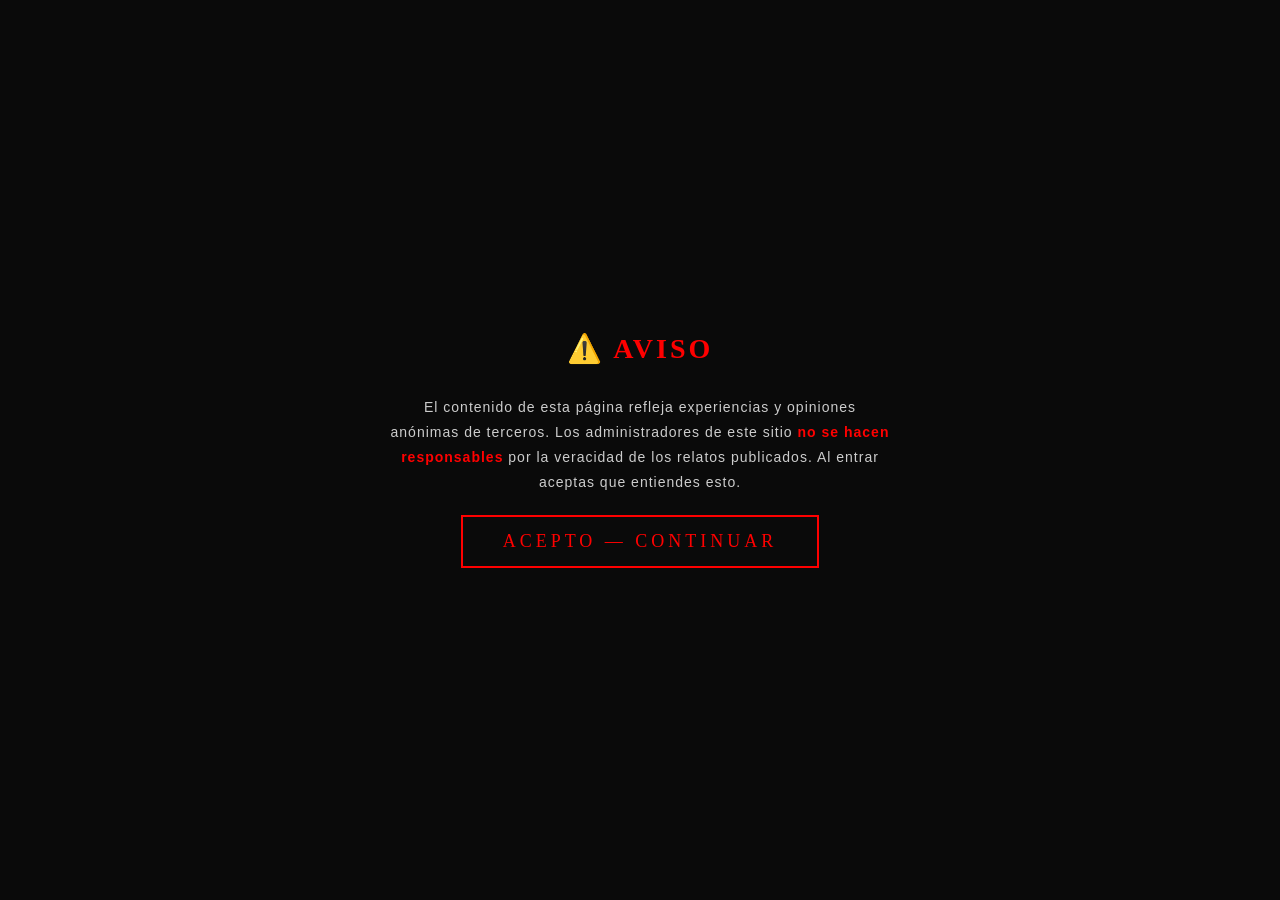
==== index.html @ 514b0c7c "Add files via upload" ====
<!DOCTYPE html>
<html lang="es">
  <head>
    <title>PLXXX - Lo que no se dice</title>
    <meta name="viewport" content="width=device-width, initial-scale=1.0">
    <style>
      * { margin: 0; padding: 0; box-sizing: border-box; }

      body {
        background-color: #0a0a0a;
        display: flex;
        flex-direction: column;
        align-items: center;
        justify-content: center;
        height: 100vh;
        overflow: hidden;
        font-family: Impact, sans-serif;
      }

      .particula {
        position: fixed;
        background: #ff0000;
        border-radius: 50%;
        animation: caer linear infinite;
        opacity: 0.6;
      }

      @keyframes caer {
        0% { transform: translateY(-10px); opacity: 0.6; }
        100% { transform: translateY(110vh); opacity: 0; }
      }

      .logo {
        width: 180px;
        animation: aparecer 1.5s ease;
        margin-bottom: 20px;
        z-index: 1;
      }

      h1 {
        color: #ff0000;
        font-size: 52px;
        letter-spacing: 6px;
        text-align: center;
        animation: aparecer 1.5s ease;
        z-index: 1;
        text-shadow: 0 0 20px #ff0000;
      }

      p {
        color: #888888;
        font-family: Arial, sans-serif;
        font-size: 14px;
        letter-spacing: 3px;
        text-align: center;
        margin-top: 10px;
        animation: aparecer 2s ease;
        z-index: 1;
        text-transform: uppercase;
      }

      .linea {
        width: 200px;
        height: 2px;
        background: #ff0000;
        margin: 25px auto;
        animation: expandir 1.5s ease;
        z-index: 1;
      }

      @keyframes expandir {
        from { width: 0; }
        to { width: 200px; }
      }

      .btn {
        background: transparent;
        color: #ff0000;
        border: 2px solid #ff0000;
        padding: 14px 40px;
        font-family: Impact;
        font-size: 18px;
        letter-spacing: 4px;
        cursor: pointer;
        animation: aparecer 2.5s ease;
        z-index: 1;
        transition: all 0.3s;
        text-transform: uppercase;
      }

      .btn:hover {
        background: #ff0000;
        color: #ffffff;
        box-shadow: 0 0 20px #ff0000;
      }

      @keyframes aparecer {
        from { opacity: 0; transform: translateY(20px); }
        to { opacity: 1; transform: translateY(0); }
      }

      /* Pantallas */
      .pantalla {
        position: fixed;
        top: 0; left: 0;
        width: 100%; height: 100%;
        background: #0a0a0a;
        z-index: 999;
        display: flex;
        flex-direction: column;
        align-items: center;
        justify-content: center;
        padding: 40px;
      }

      .pantalla h2 {
        color: #ff0000;
        font-family: Impact;
        letter-spacing: 3px;
        font-size: 28px;
        text-align: center;
        margin-bottom: 20px;
      }

      .pantalla p {
        color: #cccccc;
        max-width: 500px;
        text-align: center;
        line-height: 1.8;
        font-family: Arial;
        letter-spacing: 1px;
        text-transform: none;
        margin-bottom: 20px;
      }

      .pantalla input {
        background: #1a1a1a;
        border: 1px solid #ff0000;
        color: #ffffff;
        padding: 12px 20px;
        font-size: 18px;
        text-align: center;
        letter-spacing: 4px;
        font-family: Impact;
        width: 200px;
        margin-bottom: 15px;
      }

      .error {
        color: #ff0000;
        font-family: Arial;
        font-size: 13px;
        display: none;
        margin-bottom: 10px;
      }
    </style>
  </head>
  <body>

    <!-- Pantalla 1 — Términos -->
    <div class="pantalla" id="pantalla-terminos">
      <h2>⚠️ AVISO</h2>
      <p>El contenido de esta página refleja experiencias y opiniones anónimas de terceros. Los administradores de este sitio <strong style="color:#ff0000;">no se hacen responsables</strong> por la veracidad de los relatos publicados. Al entrar aceptas que entiendes esto.</p>
      <button class="btn" onclick="aceptarTerminos()">ACEPTO — CONTINUAR</button>
    </div>

    <!-- Pantalla 2 — Contraseña -->
    <div class="pantalla" id="pantalla-contra" style="display:none;">
      <h2>🔐 ACCESO RESTRINGIDO</h2>
      <p style="color:#ff0000; font-family:Arial; letter-spacing:1px; text-transform:none;">¿Cuál es el abreviativo de la Comisión Organización Mundial de la Salud?</p>
      <input id="inputContra" type="text" placeholder="Tu respuesta..." maxlength="10">
      <p class="error" id="error-contra">❌ Respuesta incorrecta. Inténtalo de nuevo.</p>
      <button class="btn" onclick="verificarContra()">ENTRAR</button>
    </div>

    <!-- Contenido de inicio -->
    <img class="logo" src="logo-plxxx.svg" alt="Logo PLXXX">
    <h1>PLXXX</h1>
    <p>Lo que no se dice</p>
    <div class="linea"></div>
    <button class="btn" onclick="location.href='plerd.html'">VER HISTORIAS</button>

    <script>
      // Partículas
      for (let i = 0; i < 40; i++) {
        const p = document.createElement('div');
        p.classList.add('particula');
        p.style.left = Math.random() * 100 + 'vw';
        p.style.animationDuration = (Math.random() * 4 + 3) + 's';
        p.style.animationDelay = (Math.random() * 5) + 's';
        p.style.width = p.style.height = (Math.random() * 3 + 1) + 'px';
        document.body.appendChild(p);
      }

      // Aceptar términos
      function aceptarTerminos() {
        document.getElementById('pantalla-terminos').style.display = 'none';
        document.getElementById('pantalla-contra').style.display = 'flex';
      }

      // Verificar contraseña
      function verificarContra() {
        const respuesta = document.getElementById('inputContra').value.trim().toUpperCase();
        if (respuesta === 'OMS') {
          document.getElementById('pantalla-contra').style.display = 'none';
        } else {
          document.getElementById('error-contra').style.display = 'block';
          document.getElementById('inputContra').value = '';
        }
      }

      // Enter para verificar
      document.addEventListener('keypress', function(e) {
        if (e.key === 'Enter') verificarContra();
      });
    </script>

  </body>
</html>
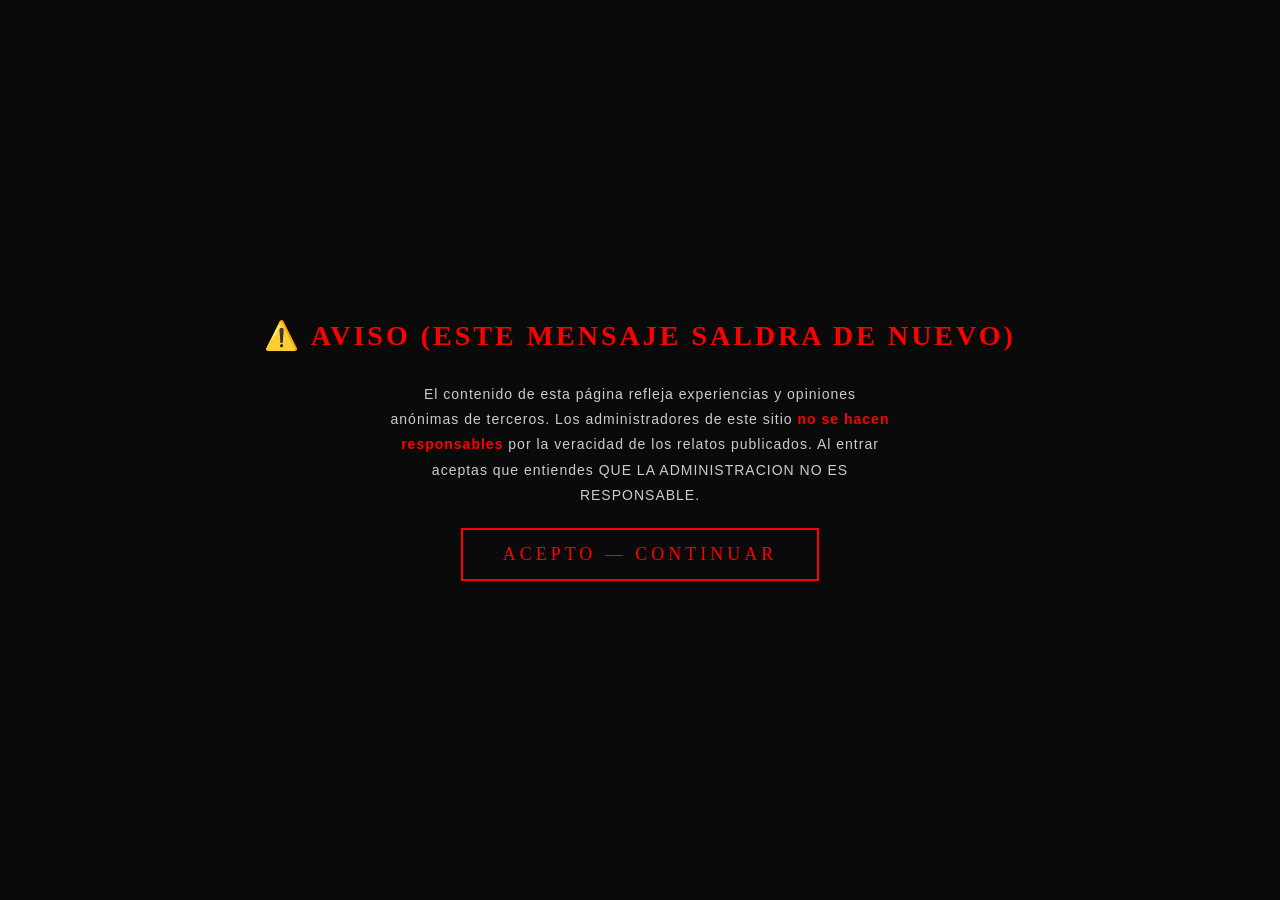
==== commit fefd910b: "Modify terms screen and session handling Updated terms acceptance message and added session check." ====
--- a/index.html
+++ b/index.html
@@ -26,8 +26,8 @@
       }
 
       @keyframes caer {
-        0% { transform: translateY(-10px); opacity: 0.6; }
-        100% { transform: translateY(110vh); opacity: 0; }
+        from { transform: translateY(-10px); opacity: 0.6; }
+        to { transform: translateY(110vh); opacity: 0; }
       }
 
       .logo {
@@ -99,7 +99,6 @@
         to { opacity: 1; transform: translateY(0); }
       }
 
-      /* Pantallas */
       .pantalla {
         position: fixed;
         top: 0; left: 0;
@@ -158,9 +157,9 @@
   <body>
 
     <!-- Pantalla 1 — Términos -->
-    <div class="pantalla" id="pantalla-terminos">
-      <h2>⚠️ AVISO</h2>
-      <p>El contenido de esta página refleja experiencias y opiniones anónimas de terceros. Los administradores de este sitio <strong style="color:#ff0000;">no se hacen responsables</strong> por la veracidad de los relatos publicados. Al entrar aceptas que entiendes esto.</p>
+    <div class="pantalla" id="pantalla-terminos" style="display:none;">
+      <h2>⚠️ AVISO (ESTE MENSAJE SALDRA DE NUEVO)</h2>
+      <p>El contenido de esta página refleja experiencias y opiniones anónimas de terceros. Los administradores de este sitio <strong style="color:#ff0000;">no se hacen responsables</strong> por la veracidad de los relatos publicados. Al entrar aceptas que entiendes QUE LA ADMINISTRACION NO ES RESPONSABLE.</p>
       <button class="btn" onclick="aceptarTerminos()">ACEPTO — CONTINUAR</button>
     </div>
 
@@ -192,6 +191,11 @@
         document.body.appendChild(p);
       }
 
+      // Verificar si ya entró en esta sesión
+      if (!sessionStorage.getItem('acceso')) {
+        document.getElementById('pantalla-terminos').style.display = 'flex';
+      }
+
       // Aceptar términos
       function aceptarTerminos() {
         document.getElementById('pantalla-terminos').style.display = 'none';
@@ -203,6 +207,7 @@
         const respuesta = document.getElementById('inputContra').value.trim().toUpperCase();
         if (respuesta === 'OMS') {
           document.getElementById('pantalla-contra').style.display = 'none';
+          sessionStorage.setItem('acceso', 'true');
         } else {
           document.getElementById('error-contra').style.display = 'block';
           document.getElementById('inputContra').value = '';
@@ -216,4 +221,4 @@
     </script>
 
   </body>
-</html>+</html>
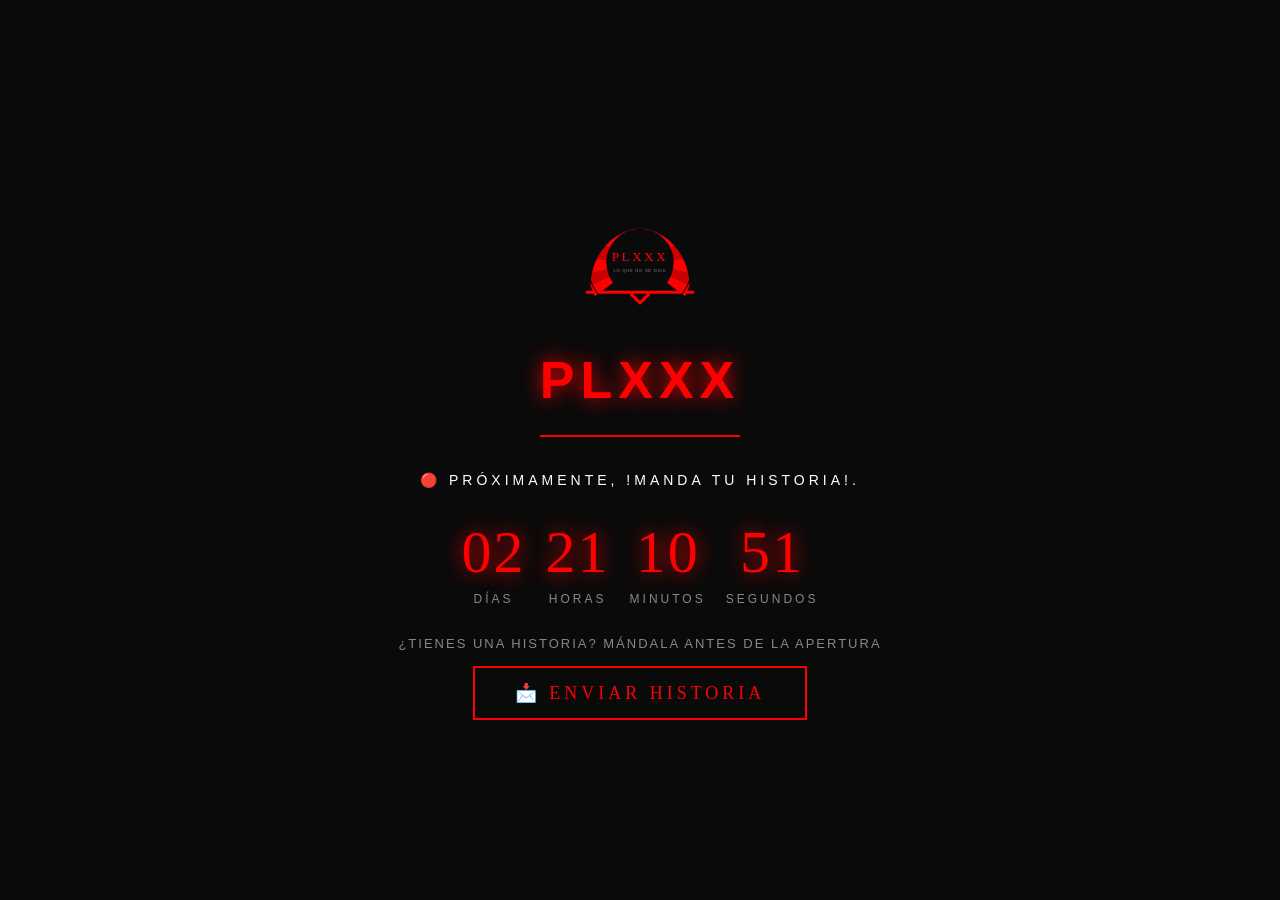
==== commit ef5f1d35: "Implement countdown timer and related styles Added countdown display and styling for upcoming launch" ====
--- a/index.html
+++ b/index.html
@@ -110,6 +110,7 @@
         align-items: center;
         justify-content: center;
         padding: 40px;
+        text-align: center;
       }
 
       .pantalla h2 {
@@ -117,14 +118,12 @@
         font-family: Impact;
         letter-spacing: 3px;
         font-size: 28px;
-        text-align: center;
         margin-bottom: 20px;
       }
 
       .pantalla p {
         color: #cccccc;
         max-width: 500px;
-        text-align: center;
         line-height: 1.8;
         font-family: Arial;
         letter-spacing: 1px;
@@ -152,21 +151,83 @@
         display: none;
         margin-bottom: 10px;
       }
+
+      /* Contador */
+      .contador-box {
+        display: flex;
+        gap: 20px;
+        margin: 20px 0;
+        z-index: 1;
+        flex-wrap: wrap;
+        justify-content: center;
+      }
+
+      .unidad {
+        display: flex;
+        flex-direction: column;
+        align-items: center;
+      }
+
+      .numero {
+        font-size: 60px;
+        color: #ff0000;
+        font-family: Impact;
+        text-shadow: 0 0 20px #ff0000;
+        letter-spacing: 2px;
+      }
+
+      .label {
+        color: #888888;
+        font-family: Arial;
+        font-size: 12px;
+        letter-spacing: 3px;
+        text-transform: uppercase;
+        margin-top: 5px;
+      }
+
+      .proximamente {
+        color: #ffffff;
+        font-size: 14px;
+        letter-spacing: 4px;
+        text-transform: uppercase;
+        font-family: Arial;
+        margin-bottom: 10px;
+        z-index: 1;
+      }
     </style>
   </head>
   <body>
 
+    <!-- Pantalla contador — se muestra si no ha llegado a 0 -->
+    <div id="pantalla-contador" style="display:none; position:fixed; top:0; left:0; width:100%; height:100%; background:#0a0a0a; z-index:998; flex-direction:column; align-items:center; justify-content:center;">
+      <img src="logo-plxxx.svg" style="width:150px; margin-bottom:20px; z-index:1;">
+      <h1 style="z-index:1;">PLXXX</h1>
+      <div class="linea"></div>
+      <p class="proximamente">🔴 Próximamente, !Manda tu historia!.</p>
+      <div class="contador-box">
+        <div class="unidad"><span class="numero" id="dias">00</span><span class="label">Días</span></div>
+        <div class="unidad"><span class="numero" id="horas">00</span><span class="label">Horas</span></div>
+        <div class="unidad"><span class="numero" id="minutos">00</span><span class="label">Minutos</span></div>
+        <div class="unidad"><span class="numero" id="segundos">00</span><span class="label">Segundos</span></div>
+      </div>
+
+      <p style="color:#888888; font-family:Arial; font-size:13px; letter-spacing:2px; text-transform:uppercase; margin-bottom:15px; z-index:1;">¿Tienes una historia? Mándala antes de la apertura</p>
+      <button class="btn" onclick="window.open('https://docs.google.com/forms/d/e/1FAIpQLScJXa2MnkqdpDf5YPSnR5CqCqTky10bjcARLaUrjzVdtqr2GA/viewform?usp=publish-editor', '_blank')" style="z-index:1;">
+        📩 ENVIAR HISTORIA
+      </button>
+    </div>
+
     <!-- Pantalla 1 — Términos -->
     <div class="pantalla" id="pantalla-terminos" style="display:none;">
-      <h2>⚠️ AVISO (ESTE MENSAJE SALDRA DE NUEVO)</h2>
-      <p>El contenido de esta página refleja experiencias y opiniones anónimas de terceros. Los administradores de este sitio <strong style="color:#ff0000;">no se hacen responsables</strong> por la veracidad de los relatos publicados. Al entrar aceptas que entiendes QUE LA ADMINISTRACION NO ES RESPONSABLE.</p>
+      <h2>⚠️ AVISO</h2>
+      <p>El contenido de esta página refleja experiencias y opiniones anónimas de terceros. Los administradores de este sitio <strong style="color:#ff0000;">no se hacen responsables</strong> por la veracidad de los relatos publicados. Al entrar aceptas que entiendes esto.</p>
       <button class="btn" onclick="aceptarTerminos()">ACEPTO — CONTINUAR</button>
     </div>
 
     <!-- Pantalla 2 — Contraseña -->
     <div class="pantalla" id="pantalla-contra" style="display:none;">
       <h2>🔐 ACCESO RESTRINGIDO</h2>
-      <p style="color:#ff0000; font-family:Arial; letter-spacing:1px; text-transform:none;">¿Cuál es el abreviativo de la Comisión Organización Mundial de la Salud?</p>
+      <p style="color:#ff0000;">¿Cuál es el abreviativo de la Comisión Organización Mundial de la Salud?</p>
       <input id="inputContra" type="text" placeholder="Tu respuesta..." maxlength="10">
       <p class="error" id="error-contra">❌ Respuesta incorrecta. Inténtalo de nuevo.</p>
       <button class="btn" onclick="verificarContra()">ENTRAR</button>
@@ -191,8 +252,44 @@
         document.body.appendChild(p);
       }
 
-      // Verificar si ya entró en esta sesión
-      if (!sessionStorage.getItem('acceso')) {
+      // Fecha de lanzamiento — 3 días desde ahora
+      const lanzamiento = new Date();
+      lanzamiento.setDate(lanzamiento.getDate() + 3);
+      lanzamiento.setHours(0, 0, 0, 0);
+
+      function actualizarContador() {
+        const ahora = new Date().getTime();
+        const distancia = lanzamiento - ahora;
+
+        if (distancia <= 0) {
+          // Contador llegó a 0 — mostrar página normal
+          document.getElementById('pantalla-contador').style.display = 'none';
+          document.getElementById('pantalla-terminos').style.display = 'flex';
+          return;
+        }
+
+        const dias = Math.floor(distancia / (1000 * 60 * 60 * 24));
+        const horas = Math.floor((distancia % (1000 * 60 * 60 * 24)) / (1000 * 60 * 60));
+        const minutos = Math.floor((distancia % (1000 * 60 * 60)) / (1000 * 60));
+        const segundos = Math.floor((distancia % (1000 * 60)) / 1000);
+
+        document.getElementById('dias').textContent = String(dias).padStart(2, '0');
+        document.getElementById('horas').textContent = String(horas).padStart(2, '0');
+        document.getElementById('minutos').textContent = String(minutos).padStart(2, '0');
+        document.getElementById('segundos').textContent = String(segundos).padStart(2, '0');
+      }
+
+      // Verificar si el contador ya terminó
+      const ahora = new Date().getTime();
+      const distancia = lanzamiento - ahora;
+
+      if (distancia > 0) {
+        // Mostrar contador
+        document.getElementById('pantalla-contador').style.display = 'flex';
+        actualizarContador();
+        setInterval(actualizarContador, 1000);
+      } else {
+        // Ya terminó, mostrar términos
         document.getElementById('pantalla-terminos').style.display = 'flex';
       }
 
@@ -214,7 +311,6 @@
         }
       }
 
-      // Enter para verificar
       document.addEventListener('keypress', function(e) {
         if (e.key === 'Enter') verificarContra();
       });
@@ -222,3 +318,6 @@
 
   </body>
 </html>
+
+  </body>
+</html>
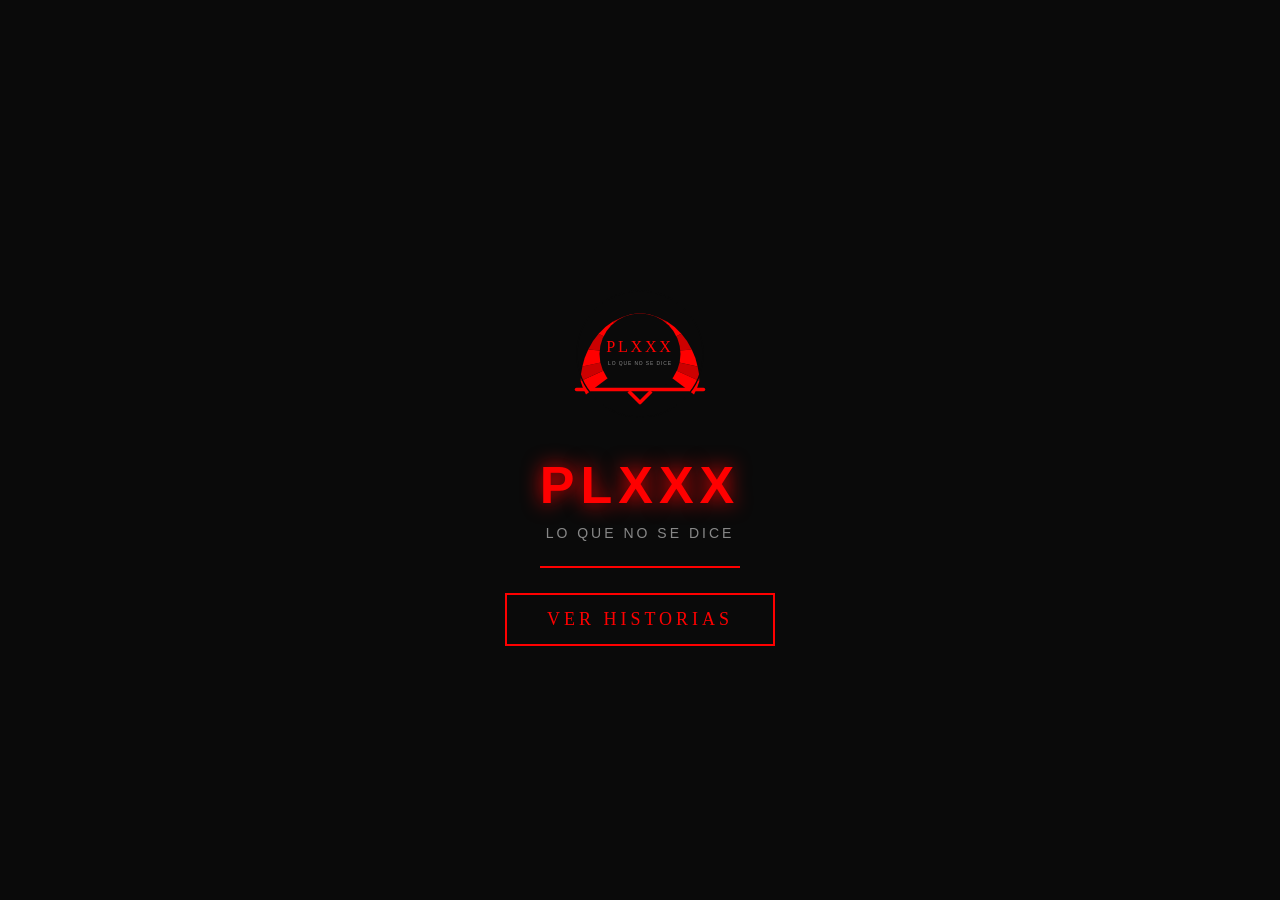
==== commit d4e00e36: "Implement secret code to skip counter Added secret code functionality to bypass counter display." ====
--- a/index.html
+++ b/index.html
@@ -241,6 +241,21 @@
     <button class="btn" onclick="location.href='plerd.html'">VER HISTORIAS</button>
 
     <script>
+      // Código secreto para saltarse el contador
+const urlParams = new URLSearchParams(window.location.search);
+const codigoSecreto = urlParams.get('code');
+
+if (codigoSecreto === '081125') {
+  document.getElementById('pantalla-contador').style.display = 'none';
+  document.getElementById('pantalla-terminos').style.display = 'flex';
+}
+```
+
+---
+
+## Para entrar sin contador usa esta URL:
+```
+bit.ly/PLxxx?code=081125
       // Partículas
       for (let i = 0; i < 40; i++) {
         const p = document.createElement('div');
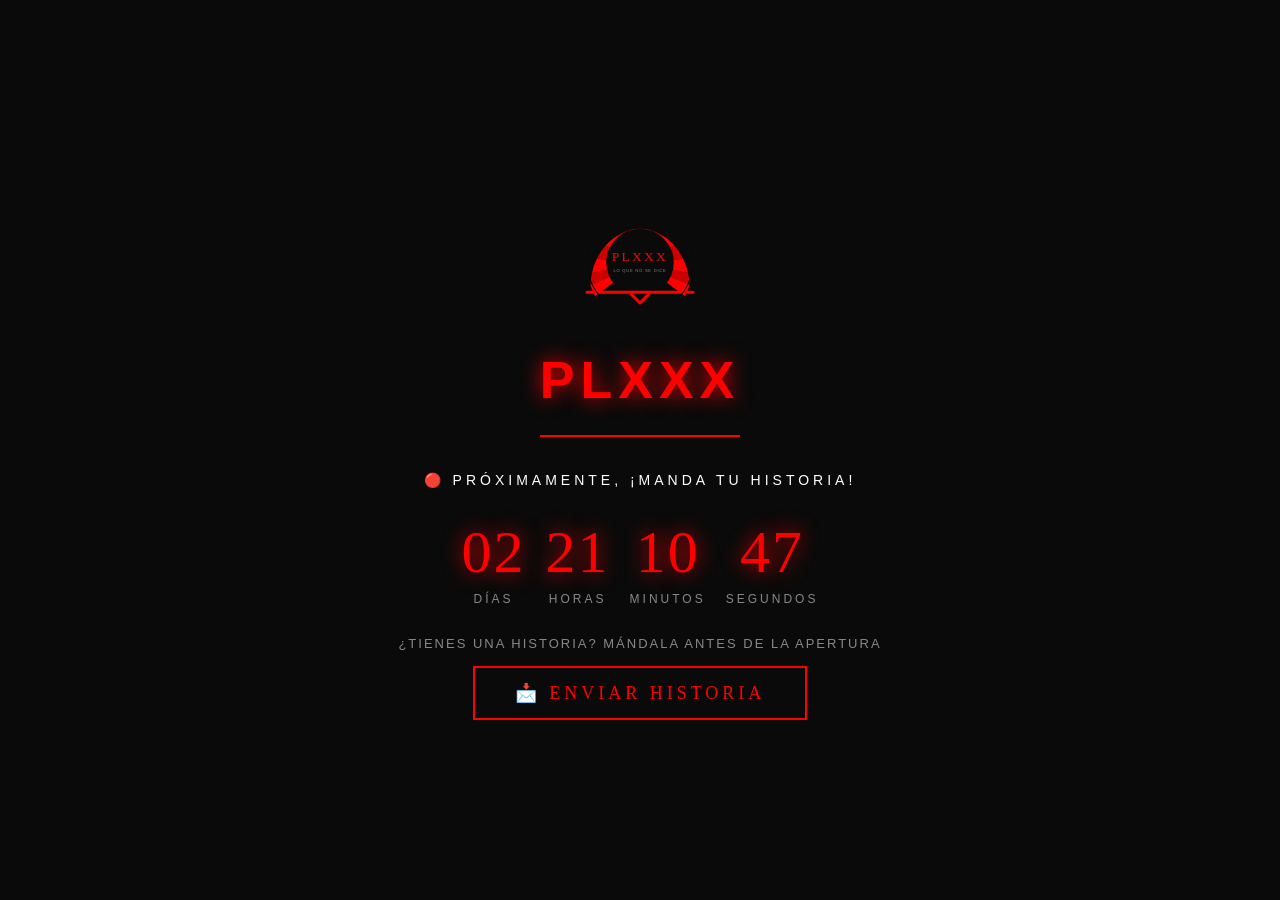
==== commit 022b095b: "Refactor HTML comments and update text content" ====
--- a/index.html
+++ b/index.html
@@ -152,7 +152,6 @@
         margin-bottom: 10px;
       }
 
-      /* Contador */
       .contador-box {
         display: flex;
         gap: 20px;
@@ -198,19 +197,18 @@
   </head>
   <body>
 
-    <!-- Pantalla contador — se muestra si no ha llegado a 0 -->
+    <!-- Pantalla contador -->
     <div id="pantalla-contador" style="display:none; position:fixed; top:0; left:0; width:100%; height:100%; background:#0a0a0a; z-index:998; flex-direction:column; align-items:center; justify-content:center;">
       <img src="logo-plxxx.svg" style="width:150px; margin-bottom:20px; z-index:1;">
       <h1 style="z-index:1;">PLXXX</h1>
       <div class="linea"></div>
-      <p class="proximamente">🔴 Próximamente, !Manda tu historia!.</p>
+      <p class="proximamente">🔴 Próximamente, ¡Manda tu historia!</p>
       <div class="contador-box">
         <div class="unidad"><span class="numero" id="dias">00</span><span class="label">Días</span></div>
         <div class="unidad"><span class="numero" id="horas">00</span><span class="label">Horas</span></div>
         <div class="unidad"><span class="numero" id="minutos">00</span><span class="label">Minutos</span></div>
         <div class="unidad"><span class="numero" id="segundos">00</span><span class="label">Segundos</span></div>
       </div>
-
       <p style="color:#888888; font-family:Arial; font-size:13px; letter-spacing:2px; text-transform:uppercase; margin-bottom:15px; z-index:1;">¿Tienes una historia? Mándala antes de la apertura</p>
       <button class="btn" onclick="window.open('https://docs.google.com/forms/d/e/1FAIpQLScJXa2MnkqdpDf5YPSnR5CqCqTky10bjcARLaUrjzVdtqr2GA/viewform?usp=publish-editor', '_blank')" style="z-index:1;">
         📩 ENVIAR HISTORIA
@@ -241,21 +239,6 @@
     <button class="btn" onclick="location.href='plerd.html'">VER HISTORIAS</button>
 
     <script>
-      // Código secreto para saltarse el contador
-const urlParams = new URLSearchParams(window.location.search);
-const codigoSecreto = urlParams.get('code');
-
-if (codigoSecreto === '081125') {
-  document.getElementById('pantalla-contador').style.display = 'none';
-  document.getElementById('pantalla-terminos').style.display = 'flex';
-}
-```
-
----
-
-## Para entrar sin contador usa esta URL:
-```
-bit.ly/PLxxx?code=081125
       // Partículas
       for (let i = 0; i < 40; i++) {
         const p = document.createElement('div');
@@ -267,54 +250,57 @@
         document.body.appendChild(p);
       }
 
+      // Código secreto para saltarse el contador
+      const urlParams = new URLSearchParams(window.location.search);
+      const codigoSecreto = urlParams.get('code');
+
       // Fecha de lanzamiento — 3 días desde ahora
       const lanzamiento = new Date();
       lanzamiento.setDate(lanzamiento.getDate() + 3);
       lanzamiento.setHours(0, 0, 0, 0);
 
-      function actualizarContador() {
-        const ahora = new Date().getTime();
-        const distancia = lanzamiento - ahora;
-
-        if (distancia <= 0) {
-          // Contador llegó a 0 — mostrar página normal
-          document.getElementById('pantalla-contador').style.display = 'none';
-          document.getElementById('pantalla-terminos').style.display = 'flex';
-          return;
-        }
-
-        const dias = Math.floor(distancia / (1000 * 60 * 60 * 24));
-        const horas = Math.floor((distancia % (1000 * 60 * 60 * 24)) / (1000 * 60 * 60));
-        const minutos = Math.floor((distancia % (1000 * 60 * 60)) / (1000 * 60));
-        const segundos = Math.floor((distancia % (1000 * 60)) / 1000);
-
-        document.getElementById('dias').textContent = String(dias).padStart(2, '0');
-        document.getElementById('horas').textContent = String(horas).padStart(2, '0');
-        document.getElementById('minutos').textContent = String(minutos).padStart(2, '0');
-        document.getElementById('segundos').textContent = String(segundos).padStart(2, '0');
-      }
-
-      // Verificar si el contador ya terminó
       const ahora = new Date().getTime();
       const distancia = lanzamiento - ahora;
 
-      if (distancia > 0) {
+      if (codigoSecreto === '081125') {
+        // Código secreto — saltar contador
+        document.getElementById('pantalla-terminos').style.display = 'flex';
+      } else if (distancia > 0) {
         // Mostrar contador
         document.getElementById('pantalla-contador').style.display = 'flex';
         actualizarContador();
         setInterval(actualizarContador, 1000);
       } else {
-        // Ya terminó, mostrar términos
+        // Contador terminó
         document.getElementById('pantalla-terminos').style.display = 'flex';
       }
 
-      // Aceptar términos
+      function actualizarContador() {
+        const ahora = new Date().getTime();
+        const distancia = lanzamiento - ahora;
+
+        if (distancia <= 0) {
+          document.getElementById('pantalla-contador').style.display = 'none';
+          document.getElementById('pantalla-terminos').style.display = 'flex';
+          return;
+        }
+
+        const dias = Math.floor(distancia / (1000 * 60 * 60 * 24));
+        const horas = Math.floor((distancia % (1000 * 60 * 60 * 24)) / (1000 * 60 * 60));
+        const minutos = Math.floor((distancia % (1000 * 60 * 60)) / (1000 * 60));
+        const segundos = Math.floor((distancia % (1000 * 60)) / 1000);
+
+        document.getElementById('dias').textContent = String(dias).padStart(2, '0');
+        document.getElementById('horas').textContent = String(horas).padStart(2, '0');
+        document.getElementById('minutos').textContent = String(minutos).padStart(2, '0');
+        document.getElementById('segundos').textContent = String(segundos).padStart(2, '0');
+      }
+
       function aceptarTerminos() {
         document.getElementById('pantalla-terminos').style.display = 'none';
         document.getElementById('pantalla-contra').style.display = 'flex';
       }
 
-      // Verificar contraseña
       function verificarContra() {
         const respuesta = document.getElementById('inputContra').value.trim().toUpperCase();
         if (respuesta === 'OMS') {
@@ -333,6 +319,3 @@
 
   </body>
 </html>
-
-  </body>
-</html>
